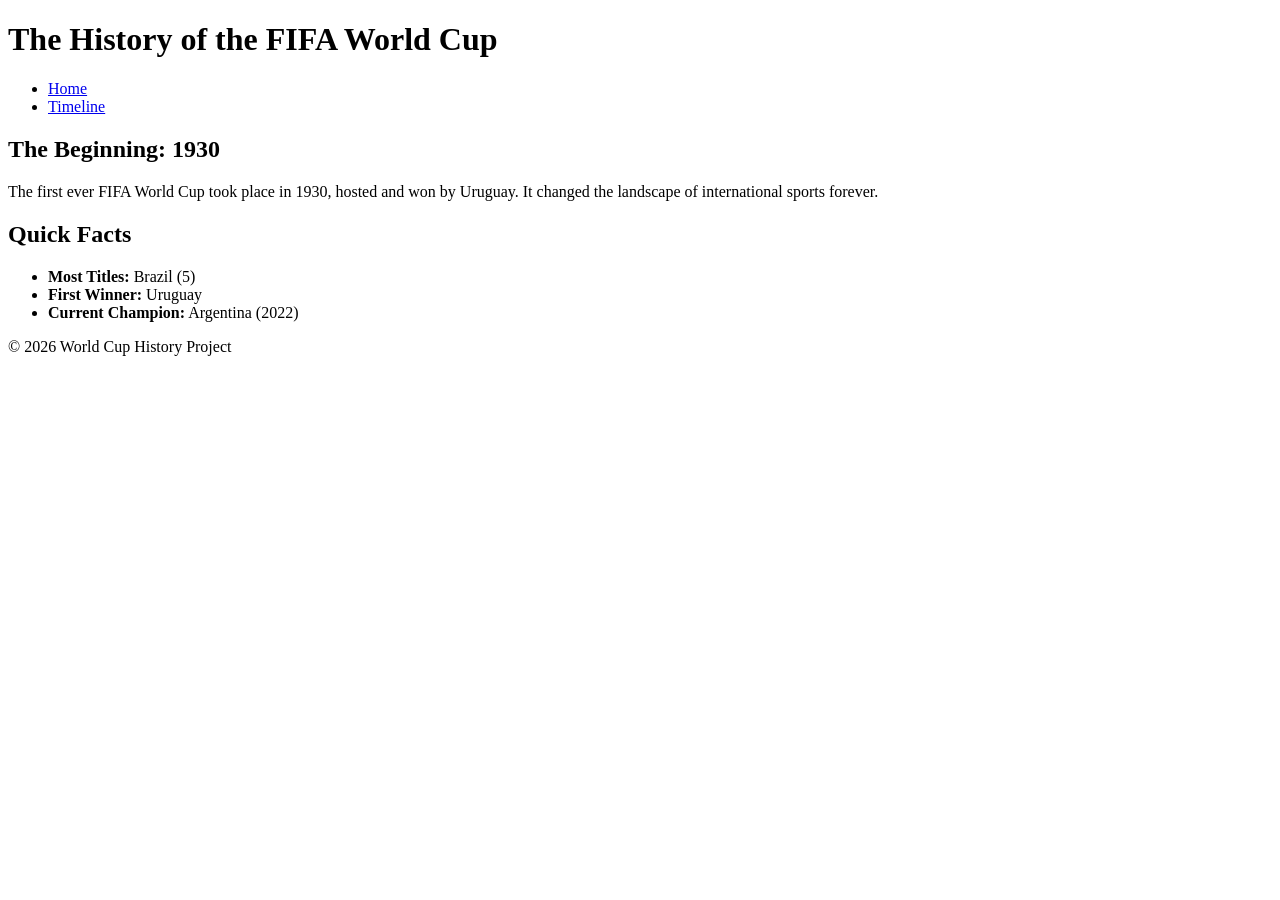
==== index.html @ 31555ce8 "Revamp index.html for World Cup History page" ====
<!DOCTYPE html>
<html lang="en">
<head>
    <meta charset="UTF-8">
    <meta name="viewport" content="width=device-width, initial-scale=1.0">
    <title>World Cup History</title>
    <link rel="stylesheet" href="style.css">
</head>
<body>

    <header>
        <h1>The History of the FIFA World Cup</h1>
        <nav>
            <ul>
                <li><a href="index.html">Home</a></li>
                <li><a href="timeline.html">Timeline</a></li>
            </ul>
        </nav>
    </header>

    <main>
        <section>
            <h2>The Beginning: 1930</h2>
            <p>The first ever FIFA World Cup took place in 1930, hosted and won by Uruguay. It changed the landscape of international sports forever.</p>
        </section>

        <section>
            <h2>Quick Facts</h2>
            <ul>
                <li><strong>Most Titles:</strong> Brazil (5)</li>
                <li><strong>First Winner:</strong> Uruguay</li>
                <li><strong>Current Champion:</strong> Argentina (2022)</li>
            </ul>
        </section>
    </main>

    <footer>
        <p>&copy; 2026 World Cup History Project</p>
    </footer>

</body>
</html>
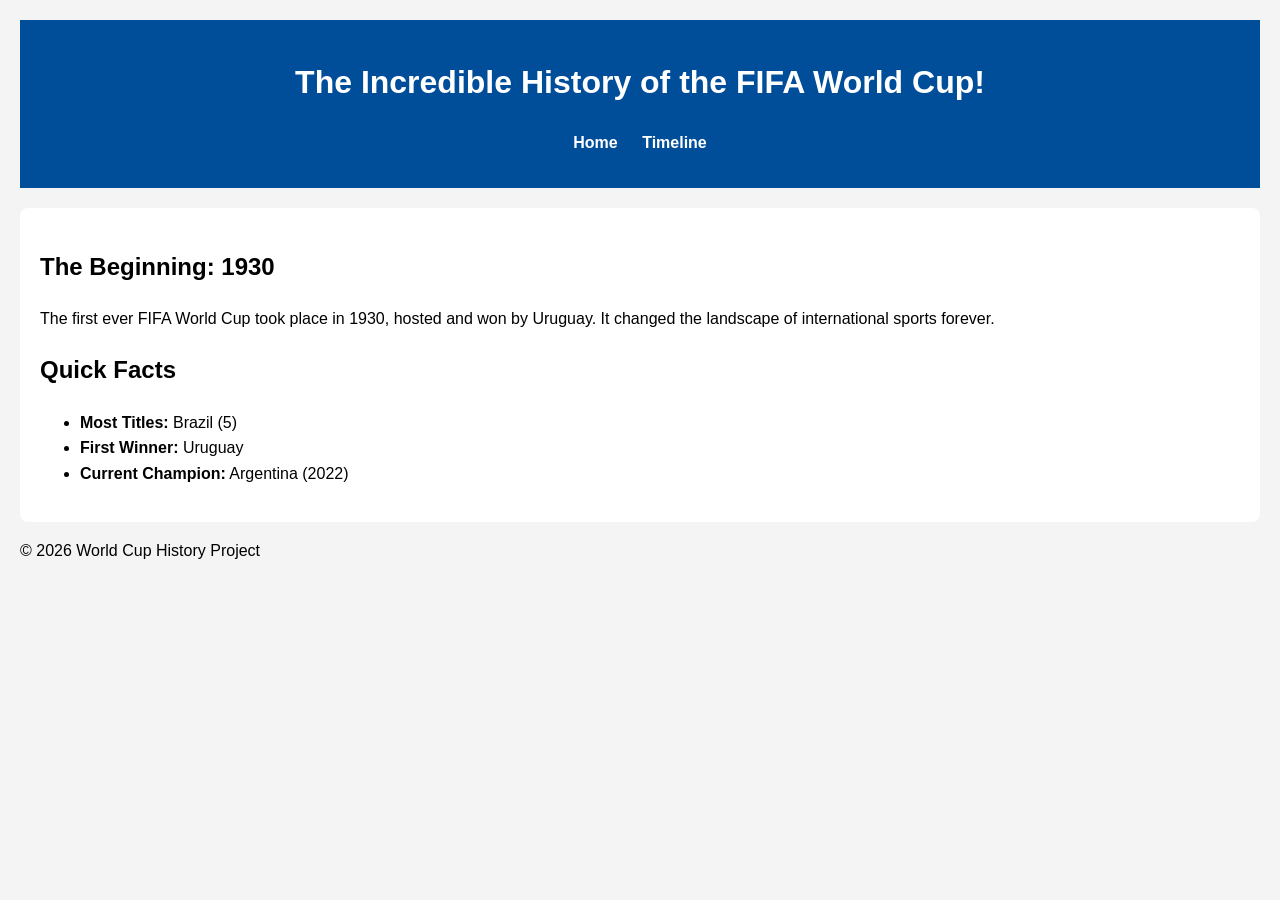
==== commit c3c7c87d: "Update header title for FIFA World Cup page" ====
--- a/index.html
+++ b/index.html
@@ -9,7 +9,7 @@
 <body>
 
     <header>
-        <h1>The History of the FIFA World Cup</h1>
+        <h1>The Incredible History of the FIFA World Cup!</h1>
         <nav>
             <ul>
                 <li><a href="index.html">Home</a></li>
--- a/style.css
+++ b/style.css
@@ -0,0 +1,37 @@
+body {
+    font-family: sans-serif;
+    line-height: 1.6;
+    margin: 0;
+    padding: 20px;
+    background-color: #f4f4f4;
+}
+
+header {
+    background: #004d99;
+    color: white;
+    padding: 1rem;
+    text-align: center;
+}
+
+nav ul {
+    list-style: none;
+    padding: 0;
+}
+
+nav ul li {
+    display: inline;
+    margin: 0 10px;
+}
+
+nav a {
+    color: white;
+    text-decoration: none;
+    font-weight: bold;
+}
+
+main {
+    background: white;
+    padding: 20px;
+    border-radius: 8px;
+    margin-top: 20px;
+}
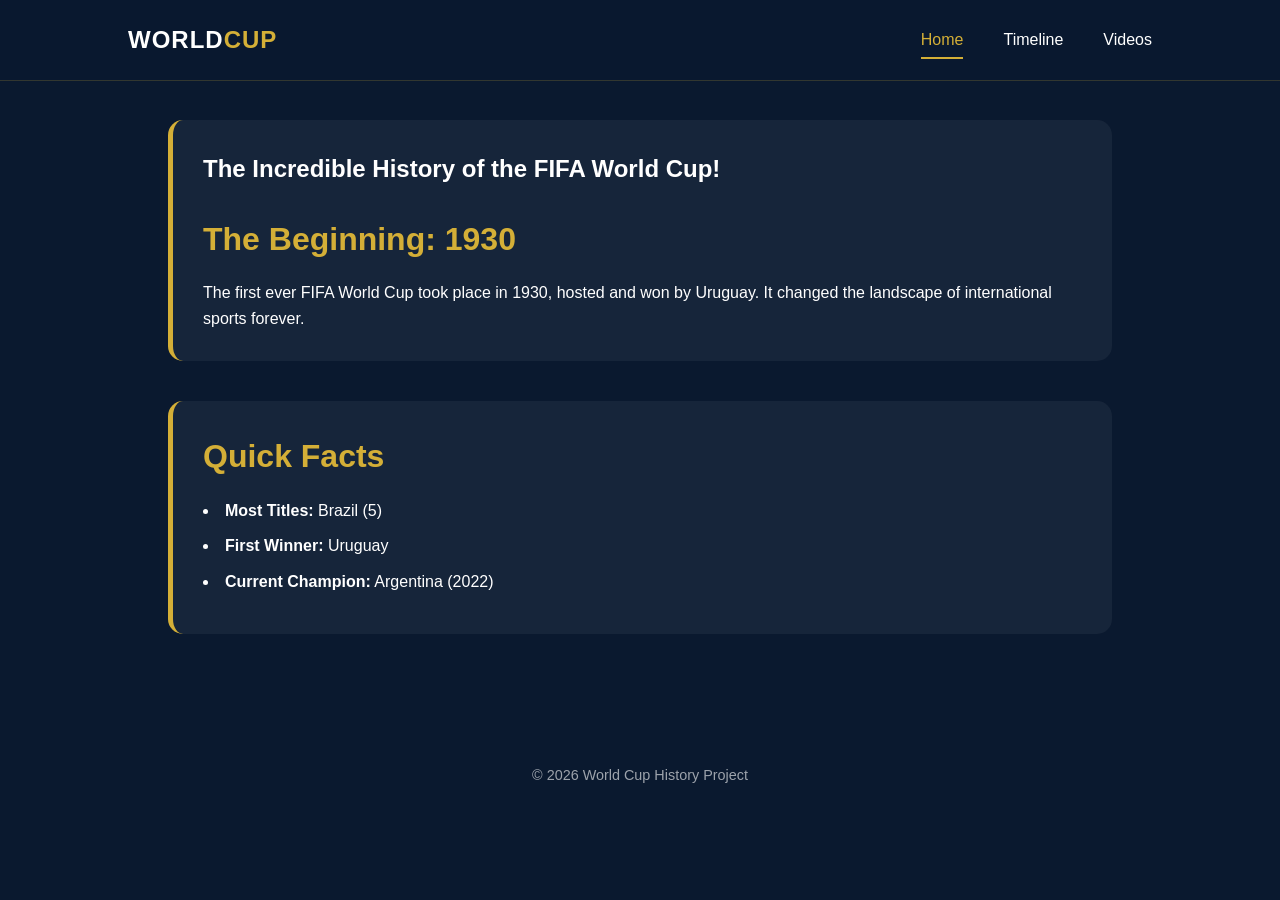
==== commit e68a417f: "Enhance header and add animated navigation Added animated navigation styling and updated header stru" ====
--- a/index.html
+++ b/index.html
@@ -3,23 +3,170 @@
 <head>
     <meta charset="UTF-8">
     <meta name="viewport" content="width=device-width, initial-scale=1.0">
-    <title>World Cup History</title>
-    <link rel="stylesheet" href="style.css">
+    <title>World Cup History Portal</title>
+    <style>
+        /* --- ANIMATED NAV STYLING --- */
+        :root {
+            --gold: #d4af37;
+            --navy: #0a192f;
+            --white: #ffffff;
+        }
+
+        * {
+            margin: 0;
+            padding: 0;
+            box-sizing: border-box;
+            font-family: 'Inter', sans-serif;
+        }
+
+        body {
+            background: var(--navy);
+            color: white;
+            line-height: 1.6;
+        }
+
+        .header {
+            position: fixed;
+            top: 0;
+            left: 0;
+            width: 100%;
+            padding: 1.3rem 10%;
+            display: flex;
+            justify-content: space-between;
+            align-items: center;
+            z-index: 100;
+            background: rgba(10, 25, 47, 0.85);
+            backdrop-filter: blur(10px);
+            border-bottom: 1px solid rgba(212, 175, 55, 0.2);
+        }
+
+        .logo {
+            font-size: 1.5rem;
+            color: var(--white);
+            text-decoration: none;
+            font-weight: 700;
+            letter-spacing: 1px;
+        }
+
+        .logo span { color: var(--gold); }
+
+        .navbar { display: flex; }
+
+        .navbar a {
+            font-size: 1rem;
+            color: var(--white);
+            text-decoration: none;
+            font-weight: 500;
+            margin-left: 2.5rem;
+            position: relative;
+            transition: .3s;
+        }
+
+        .navbar a:hover, .navbar a.active { color: var(--gold); }
+
+        .navbar a::after {
+            content: '';
+            position: absolute;
+            left: 0;
+            bottom: -6px;
+            width: 0;
+            height: 2px;
+            background: var(--gold);
+            transition: .3s;
+        }
+
+        .navbar a:hover::after, .navbar a.active::after { width: 100%; }
+
+        /* --- CONTENT STYLING --- */
+        main {
+            padding: 120px 10% 50px; /* Top padding ensures content isn't hidden by fixed nav */
+            max-width: 1200px;
+            margin: 0 auto;
+        }
+
+        section {
+            margin-bottom: 40px;
+            background: rgba(255, 255, 255, 0.05);
+            padding: 30px;
+            border-radius: 15px;
+            border-left: 5px solid var(--gold);
+        }
+
+        h2 {
+            color: var(--gold);
+            margin-bottom: 15px;
+            font-size: 2rem;
+        }
+
+        ul { list-style-position: inside; }
+        
+        li { margin-bottom: 10px; }
+
+        footer {
+            text-align: center;
+            padding: 40px;
+            font-size: 0.9rem;
+            color: rgba(255, 255, 255, 0.6);
+        }
+
+        /* --- MOBILE NAV --- */
+        #menu-icon {
+            display: none;
+            cursor: pointer;
+            flex-direction: column;
+            gap: 6px;
+        }
+
+        #menu-icon span {
+            width: 28px;
+            height: 3px;
+            background: var(--white);
+            transition: 0.4s;
+        }
+
+        @media (max-width: 768px) {
+            #menu-icon { display: flex; }
+            .navbar {
+                position: absolute;
+                top: 100%;
+                left: -100%;
+                width: 100%;
+                height: 300px;
+                background: rgba(10, 25, 47, 0.95);
+                flex-direction: column;
+                align-items: center;
+                justify-content: center;
+                transition: 0.5s ease;
+            }
+            .navbar.open { left: 0; }
+            .navbar a { margin: 1.2rem 0; }
+            #menu-icon.active span:nth-child(1) { transform: rotate(-45deg) translate(-6px, 6px); }
+            #menu-icon.active span:nth-child(2) { opacity: 0; }
+            #menu-icon.active span:nth-child(3) { transform: rotate(45deg) translate(-6px, -7px); }
+        }
+    </style>
 </head>
 <body>
 
-    <header>
-        <h1>The Incredible History of the FIFA World Cup!</h1>
-        <nav>
-            <ul>
-                <li><a href="index.html">Home</a></li>
-                <li><a href="timeline.html">Timeline</a></li>
-            </ul>
+    <header class="header">
+        <a href="index.html" class="logo">WORLD<span>CUP</span></a>
+        
+        <div id="menu-icon">
+            <span></span>
+            <span></span>
+            <span></span>
+        </div>
+
+        <nav class="navbar">
+            <a href="index.html" class="active">Home</a>
+            <a href="timeline.html">Timeline</a>
+            <a href="videos.html">Videos</a>
         </nav>
     </header>
 
     <main>
         <section>
+            <h1>The Incredible History of the FIFA World Cup!</h1><br>
             <h2>The Beginning: 1930</h2>
             <p>The first ever FIFA World Cup took place in 1930, hosted and won by Uruguay. It changed the landscape of international sports forever.</p>
         </section>
@@ -38,5 +185,14 @@
         <p>&copy; 2026 World Cup History Project</p>
     </footer>
 
+    <script>
+        const menuIcon = document.getElementById('menu-icon');
+        const navbar = document.querySelector('.navbar');
+
+        menuIcon.onclick = () => {
+            menuIcon.classList.toggle('active');
+            navbar.classList.toggle('open');
+        };
+    </script>
 </body>
 </html>
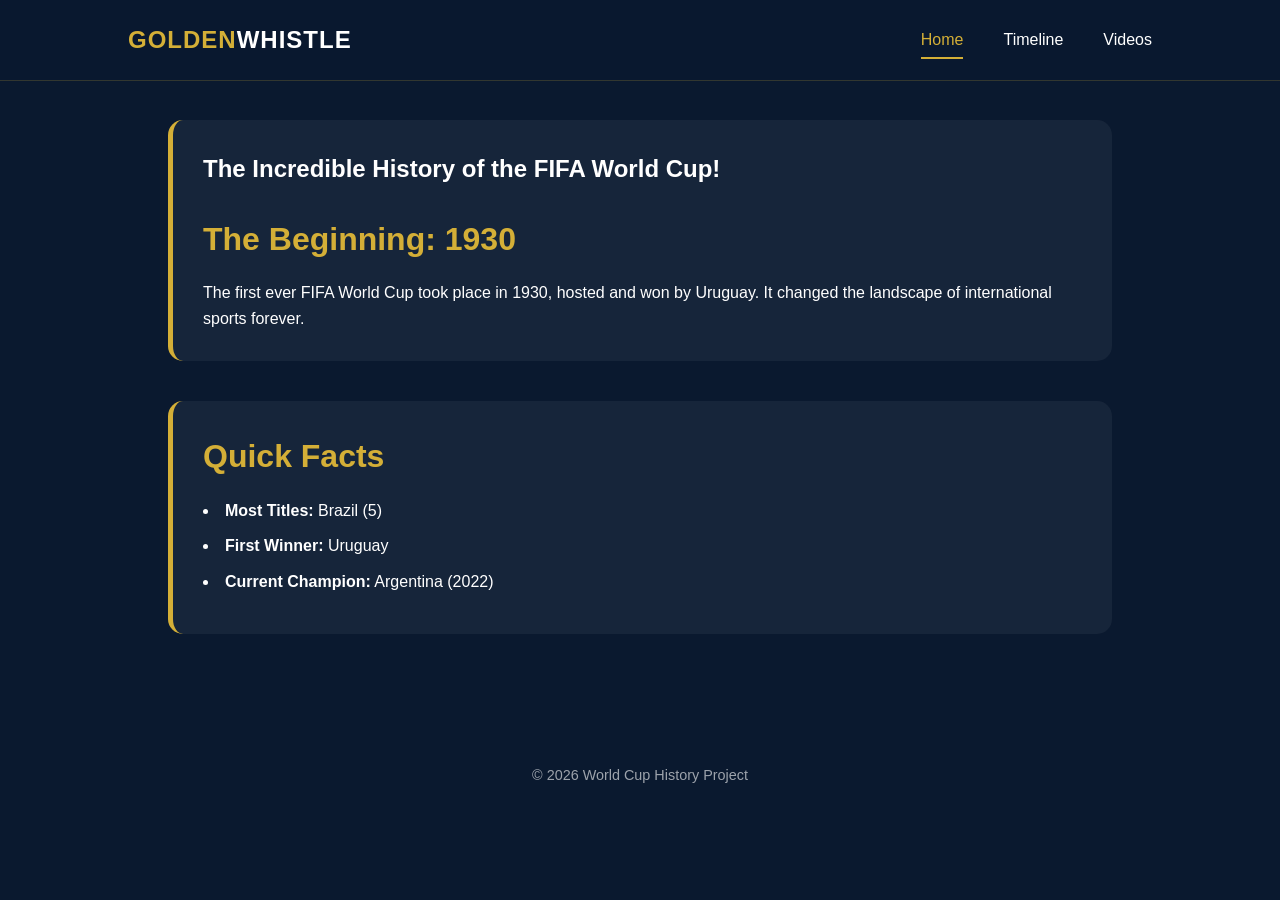
==== commit 43229d34: "Update logo text from 'WORLD CUP' to 'GOLDEN WHISTLE'" ====
--- a/index.html
+++ b/index.html
@@ -149,7 +149,7 @@
 <body>
 
     <header class="header">
-        <a href="index.html" class="logo">WORLD<span>CUP</span></a>
+        <a href="index.html" class="logo"><span>GOLDEN</span>WHISTLE</a>
         
         <div id="menu-icon">
             <span></span>
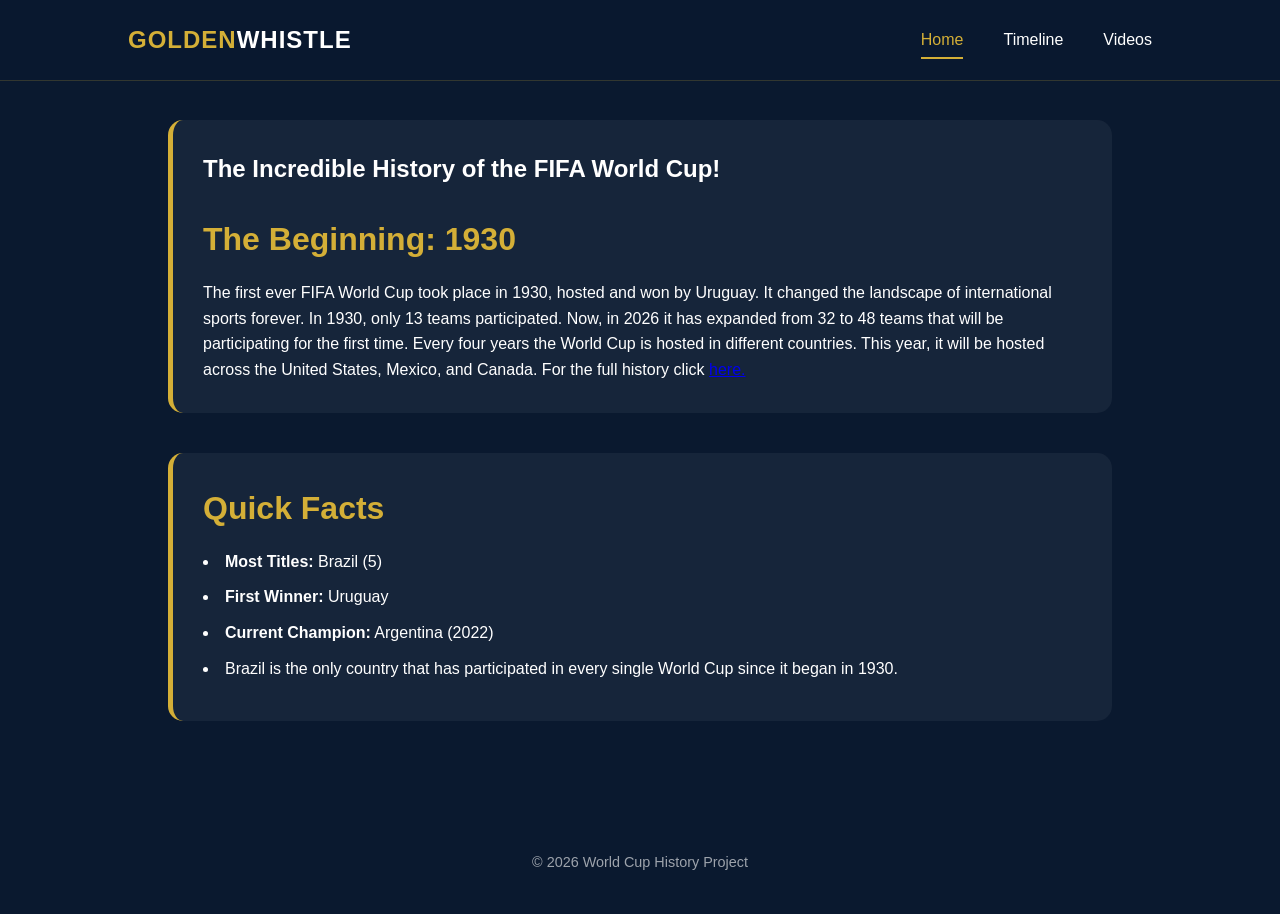
==== commit bb43a0dd: "Refactor HTML structure and enhance content Updated styling and added content to the World Cup histo" ====
--- a/index.html
+++ b/index.html
@@ -1,5 +1,6 @@
 <!DOCTYPE html>
 <html lang="en">
+
 <head>
     <meta charset="UTF-8">
     <meta name="viewport" content="width=device-width, initial-scale=1.0">
@@ -48,9 +49,13 @@
             letter-spacing: 1px;
         }
 
-        .logo span { color: var(--gold); }
-
-        .navbar { display: flex; }
+        .logo span {
+            color: var(--gold);
+        }
+
+        .navbar {
+            display: flex;
+        }
 
         .navbar a {
             font-size: 1rem;
@@ -62,7 +67,10 @@
             transition: .3s;
         }
 
-        .navbar a:hover, .navbar a.active { color: var(--gold); }
+        .navbar a:hover,
+        .navbar a.active {
+            color: var(--gold);
+        }
 
         .navbar a::after {
             content: '';
@@ -75,11 +83,15 @@
             transition: .3s;
         }
 
-        .navbar a:hover::after, .navbar a.active::after { width: 100%; }
+        .navbar a:hover::after,
+        .navbar a.active::after {
+            width: 100%;
+        }
 
         /* --- CONTENT STYLING --- */
         main {
-            padding: 120px 10% 50px; /* Top padding ensures content isn't hidden by fixed nav */
+            padding: 120px 10% 50px;
+            /* Top padding ensures content isn't hidden by fixed nav */
             max-width: 1200px;
             margin: 0 auto;
         }
@@ -98,9 +110,13 @@
             font-size: 2rem;
         }
 
-        ul { list-style-position: inside; }
-        
-        li { margin-bottom: 10px; }
+        ul {
+            list-style-position: inside;
+        }
+
+        li {
+            margin-bottom: 10px;
+        }
 
         footer {
             text-align: center;
@@ -125,7 +141,10 @@
         }
 
         @media (max-width: 768px) {
-            #menu-icon { display: flex; }
+            #menu-icon {
+                display: flex;
+            }
+
             .navbar {
                 position: absolute;
                 top: 100%;
@@ -138,19 +157,35 @@
                 justify-content: center;
                 transition: 0.5s ease;
             }
-            .navbar.open { left: 0; }
-            .navbar a { margin: 1.2rem 0; }
-            #menu-icon.active span:nth-child(1) { transform: rotate(-45deg) translate(-6px, 6px); }
-            #menu-icon.active span:nth-child(2) { opacity: 0; }
-            #menu-icon.active span:nth-child(3) { transform: rotate(45deg) translate(-6px, -7px); }
+
+            .navbar.open {
+                left: 0;
+            }
+
+            .navbar a {
+                margin: 1.2rem 0;
+            }
+
+            #menu-icon.active span:nth-child(1) {
+                transform: rotate(-45deg) translate(-6px, 6px);
+            }
+
+            #menu-icon.active span:nth-child(2) {
+                opacity: 0;
+            }
+
+            #menu-icon.active span:nth-child(3) {
+                transform: rotate(45deg) translate(-6px, -7px);
+            }
         }
     </style>
 </head>
+
 <body>
 
     <header class="header">
         <a href="index.html" class="logo"><span>GOLDEN</span>WHISTLE</a>
-        
+
         <div id="menu-icon">
             <span></span>
             <span></span>
@@ -168,7 +203,8 @@
         <section>
             <h1>The Incredible History of the FIFA World Cup!</h1><br>
             <h2>The Beginning: 1930</h2>
-            <p>The first ever FIFA World Cup took place in 1930, hosted and won by Uruguay. It changed the landscape of international sports forever.</p>
+            <p>The first ever FIFA World Cup took place in 1930, hosted and won by Uruguay. It changed the landscape of international sports forever. In 1930, only 13 teams participated. Now, in 2026 it has expanded from 32 to 48 teams that will be participating for the first time. Every four years the World Cup is hosted in different countries. This year, it will be hosted across the United States, Mexico, and Canada. For the full history click <a href="https://en.wikipedia.org/wiki/History_of_the_FIFA_World_Cup">here.</a></p>
+            
         </section>
 
         <section>
@@ -177,6 +213,7 @@
                 <li><strong>Most Titles:</strong> Brazil (5)</li>
                 <li><strong>First Winner:</strong> Uruguay</li>
                 <li><strong>Current Champion:</strong> Argentina (2022)</li>
+                <li>Brazil is the only country that has participated in every single World Cup since it began in 1930.</li>
             </ul>
         </section>
     </main>
@@ -195,4 +232,5 @@
         };
     </script>
 </body>
+
 </html>
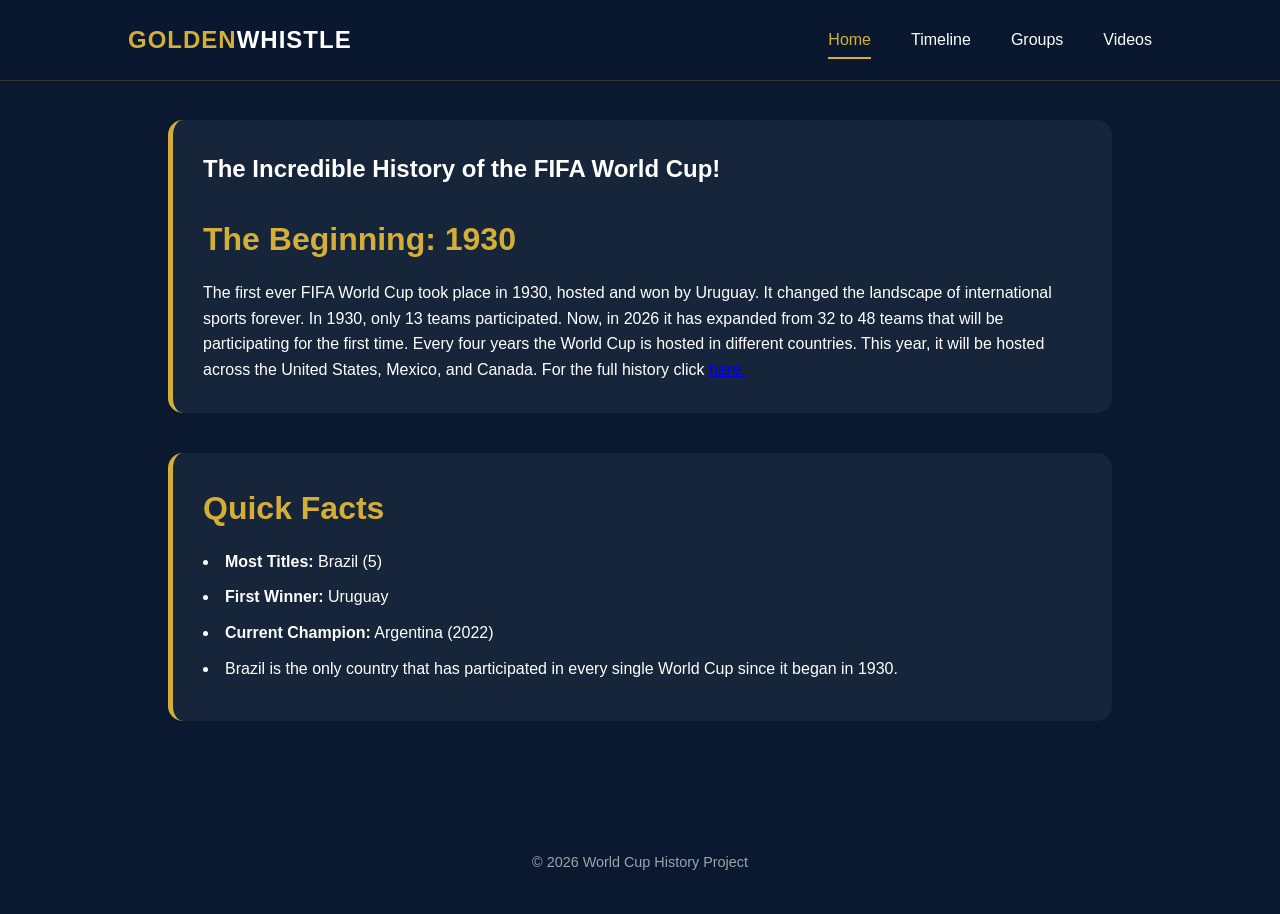
==== commit 119f2ea3: "Add Groups link to navigation bar" ====
--- a/index.html
+++ b/index.html
@@ -195,6 +195,7 @@
         <nav class="navbar">
             <a href="index.html" class="active">Home</a>
             <a href="timeline.html">Timeline</a>
+            <a href="groups.html">Groups</a>
             <a href="videos.html">Videos</a>
         </nav>
     </header>
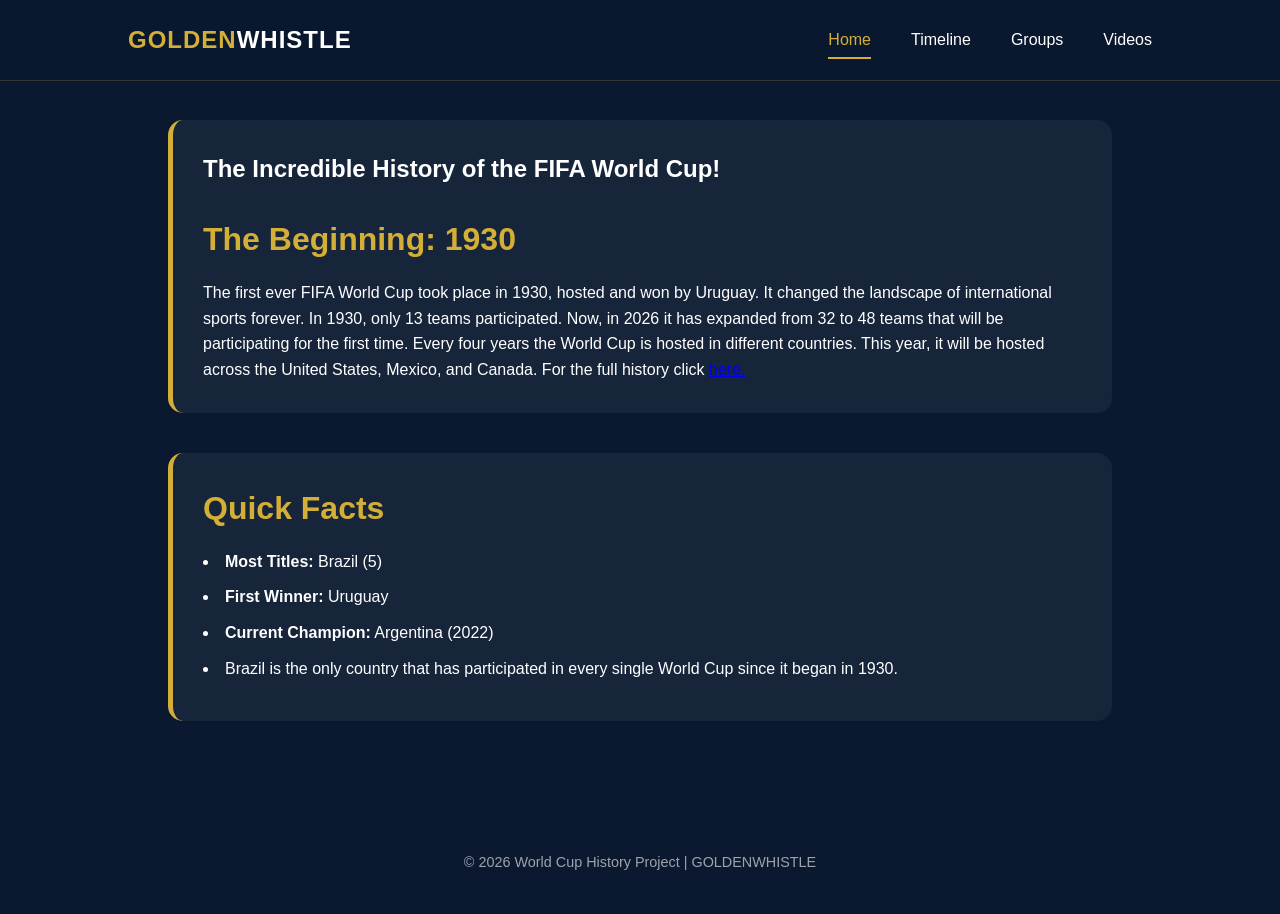
==== commit 19f193f3: "Update footer text to include 'GOLDENWHISTLE'" ====
--- a/index.html
+++ b/index.html
@@ -193,7 +193,7 @@
         </div>
 
         <nav class="navbar">
-            <a href="index.html" class="active">Home</a>
+           <a href="index.html" class="active">Home</a>
             <a href="timeline.html">Timeline</a>
             <a href="groups.html">Groups</a>
             <a href="videos.html">Videos</a>
@@ -220,8 +220,8 @@
     </main>
 
     <footer>
-        <p>&copy; 2026 World Cup History Project</p>
-    </footer>
+         <p>&copy; 2026 World Cup History Project | GOLDENWHISTLE</p>
+      </footer>
 
     <script>
         const menuIcon = document.getElementById('menu-icon');
